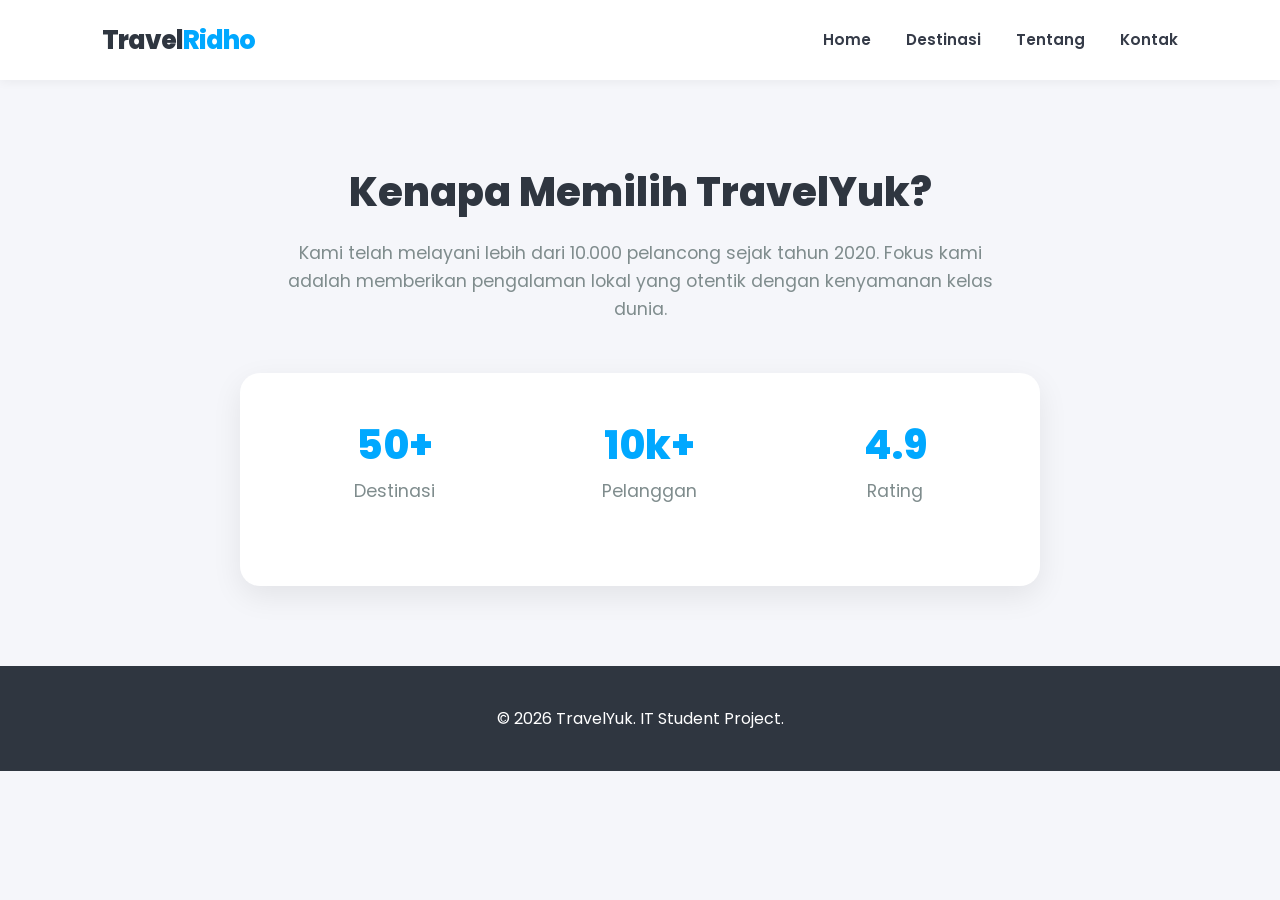
==== about.html @ 8c84e366 "new file:   about.html 	new file:   contact.html 	new file:   detail-bajo.html 	new file:   detail-b" ====
<!DOCTYPE html>
<html lang="id">
<head>
    <meta charset="UTF-8">
    <meta name="viewport" content="width=device-width, initial-scale=1.0">
    <title>Tentang Kami - TravelYuk</title>
    <link rel="stylesheet" href="style.css">
</head>
<body>

<nav>
    <div class="logo">Travel<span>Ridho</span></div>
    <ul>
        <li><a href="index.html">Home</a></li>
        <li><a href="product.html">Destinasi</a></li>
        <li><a href="about.html">Tentang</a></li>
        <li><a href="contact.html">Kontak</a></li>
    </ul>
</nav>

    <section class="section-padding">
        <div class="container">
            <div class="about-content" style="text-align: center; max-width: 800px; margin: 0 auto;">
                <h2>Kenapa Memilih TravelYuk?</h2>
                <p style="color: var(--text-muted); font-size: 1.1rem; margin-bottom: 40px;">
                    Kami telah melayani lebih dari 10.000 pelancong sejak tahun 2020. Fokus kami adalah memberikan pengalaman lokal yang otentik dengan kenyamanan kelas dunia.
                </p>
                
                <div class="stats">
                    <div class="stat-item">
                        <strong>50+</strong>
                        <p>Destinasi</p>
                    </div>
                    <div class="stat-item">
                        <strong>10k+</strong>
                        <p>Pelanggan</p>
                    </div>
                    <div class="stat-item">
                        <strong>4.9</strong>
                        <p>Rating</p>
                    </div>
                </div>
            </div>
        </div>
    </section>

    <footer>
        <div class="footer-content">
            <p>&copy; 2026 TravelYuk. IT Student Project.</p>
        </div>
    </footer>

</body>
</html>
---- style.css ----
@import url('https://fonts.googleapis.com/css2?family=Poppins:wght@300;400;600;800&display=swap');


:root {
    --primary: #00a8ff;
    --secondary: #0097e6;
    --accent: #fbc531;
    --dark: #2f3640;
    --light-bg: #f5f6fa;
    --white: #ffffff;
    --text-main: #353b48;
    --text-muted: #7f8c8d;
    --shadow: 0 10px 30px rgba(0,0,0,0.08);
    --transition: all 0.3s cubic-bezier(0.25, 0.8, 0.25, 1);
}

* {
    margin: 0;
    padding: 0;
    box-sizing: border-box;
    font-family: 'Poppins', sans-serif;
}

html {
    scroll-behavior: smooth;
}

body {
    background-color: var(--light-bg);
    color: var(--text-main);
    line-height: 1.6;
    overflow-x: hidden;
}


.container {
    max-width: 1200px;
    margin: 0 auto;
    padding: 0 20px;
}

.section-padding {
    padding: 80px 0;
}

h2 {
    font-size: 2.5rem;
    font-weight: 800;
    margin-bottom: 15px;
    color: var(--dark);
    text-align: center;
}

.content-section p, .section-padding p {
    display: block;
    width: 100%;
    max-width: 750px;
    margin: 0 auto 40px auto; 
    text-align: center;
    color: var(--text-muted);
    font-size: 1.1rem;
}

.btn-main {
    background-color: var(--primary);
    color: var(--white);
    padding: 14px 30px;
    border: none;
    border-radius: 50px;
    text-decoration: none;
    font-weight: 600;
    transition: var(--transition);
    display: inline-block;
    box-shadow: 0 4px 15px rgba(0, 168, 255, 0.3);
    cursor: pointer;
}

.btn-main:hover {
    background-color: var(--secondary);
    transform: translateY(-3px);
    box-shadow: 0 6px 20px rgba(0, 168, 255, 0.4);
}

/* --- Navigation --- */
nav {
    background-color: rgba(255, 255, 255, 0.95);
    backdrop-filter: blur(10px);
    height: 80px;
    display: flex;
    align-items: center;
    justify-content: space-between;
    padding: 0 8%;
    position: sticky;
    top: 0;
    z-index: 1000;
    box-shadow: 0 2px 10px rgba(0,0,0,0.05);
}

.logo {
    font-size: 1.6rem;
    font-weight: 800;
    color: var(--dark);
    letter-spacing: -1px;
}

.logo span { color: var(--primary); }

nav ul {
    display: flex;
    list-style: none;
    gap: 35px;
}

nav ul li a {
    text-decoration: none;
    color: var(--text-main);
    font-weight: 600;
    font-size: 0.95rem;
    transition: var(--transition);
}

nav ul li a:hover {
    color: var(--primary);
}

/* --- Hero Section (Index) --- */
.hero-large {
    height: 90vh;
    background: linear-gradient(rgba(0,0,0,0.4), rgba(0,0,0,0.4)), 
                url('https://images.unsplash.com/photo-1506929113675-b9299d39bb1d?auto=format&fit=crop&w=1500&q=80') center/cover;
    display: flex;
    align-items: center;
    justify-content: center;
    text-align: center;
    color: var(--white);
}

.hero-text h1 { 
    font-size: 4rem; 
    margin-bottom: 15px; 
    font-weight: 800;
}

.hero-text h1 b, .hero-text h1 span {
    color: var(--accent);
}

/* --- Product Grid & Cards --- */
.grid-container {
    display: grid;
    grid-template-columns: repeat(auto-fit, minmax(300px, 1fr));
    gap: 30px;
    margin-top: 50px;
    text-align: left; /* Mengembalikan teks di dalam kartu agar rapi kiri */
}

.card {
    background: var(--white);
    border-radius: 20px;
    overflow: hidden;
    box-shadow: var(--shadow);
    transition: var(--transition);
    position: relative;
}

.card:hover { transform: translateY(-12px); }

.card img { width: 100%; height: 230px; object-fit: cover; transition: var(--transition); }

.card:hover img { transform: scale(1.05); }

.badge {
    position: absolute; top: 20px; left: 20px;
    background: var(--accent);
    color: var(--dark);
    padding: 6px 16px; 
    border-radius: 50px; 
    font-size: 0.75rem; 
    font-weight: 800;
    z-index: 2;
}

.info { padding: 25px; }

.price-tag {
    display: block;
    font-size: 1.25rem;
    font-weight: 800;
    color: var(--primary);
    margin: 10px 0 15px;
}

.btn-outline {
    display: block;
    text-align: center;
    padding: 12px;
    border: 2px solid var(--primary);
    color: var(--primary);
    text-decoration: none;
    border-radius: 12px;
    font-weight: 600;
    transition: var(--transition);
}

.btn-outline:hover {
    background-color: var(--primary);
    color: var(--white);
}

/* --- About & Stats --- */
.stats {
    display: flex;
    justify-content: space-around;
    gap: 20px;
    margin-top: 50px;
    background: var(--white);
    padding: 40px;
    border-radius: 20px;
    box-shadow: var(--shadow);
}

.stat-item { text-align: center; }

.stat-item strong {
    display: block;
    font-size: 2.5rem;
    color: var(--primary);
    font-weight: 800;
}

/* --- Contact Page Style --- */
.contact-form {
    background: var(--white);
    padding: 50px;
    border-radius: 25px;
    box-shadow: var(--shadow);
    max-width: 650px;
    margin: 0 auto;
}

.form-group {
    margin-bottom: 20px;
    text-align: left;
}

.form-group label {
    display: block;
    margin-bottom: 8px;
    font-weight: 600;
}

.contact-form input, .contact-form textarea {
    width: 100%;
    padding: 15px;
    border: 2px solid var(--light-bg);
    border-radius: 12px;
    outline: none;
    transition: var(--transition);
}

.contact-form input:focus, .contact-form textarea:focus {
    border-color: var(--primary);
}

.btn-full { width: 100%; }

footer {
    background: var(--dark);
    color: var(--white);
    padding: 40px 0;
    text-align: center;
}


.detail-wrapper {
    display: flex;
    gap: 40px;
    align-items: flex-start;
}

.main-content {
    flex: 2; 
}

.sidebar-booking {
    flex: 1; 
    position: sticky;
    top: 100px; 
}

.detail-header-box {
    margin-bottom: 20px;
}

.detail-header-box h1 {
    text-align: left; 
    font-size: 2.5rem;
    margin-bottom: 5px;
}

.location-tag {
    color: var(--primary);
    font-weight: 600;
}

.main-image img {
    width: 100%;
    height: 400px;
    object-fit: cover;
    border-radius: 20px;
    margin-bottom: 30px;
    box-shadow: var(--shadow);
}

.description-section h3 {
    margin: 25px 0 15px;
    color: var(--dark);
    border-left: 4px solid var(--primary);
    padding-left: 15px;
}

.check-list {
    list-style: none;
    padding-left: 0;
}

.check-list li::before {
    content: '✓ ';
    color: var(--secondary);
    font-weight: bold;
    margin-right: 10px;
}

.itinerary {
    background: var(--white);
    padding: 20px;
    border-radius: 15px;
    border: 1px solid #eee;
}

.day {
    padding: 10px 0;
    border-bottom: 1px solid #f0f0f0;
}

.day:last-child { border: none; }


.booking-card {
    background: var(--white);
    padding: 30px;
    border-radius: 20px;
    box-shadow: 0 15px 40px rgba(0,0,0,0.1);
    text-align: center;
}

.price-label { font-size: 0.9rem; color: var(--text-muted); }

.price-value {
    color: var(--primary);
    font-size: 1.8rem;
    font-weight: 800;
    margin: 10px 0;
}

.price-value span { font-size: 1rem; color: var(--text-main); font-weight: 400; }

.promo-text { font-size: 0.85rem; margin-bottom: 20px; color: #2ecc71; font-weight: 600; }

.note { font-size: 0.75rem; color: var(--text-muted); margin-top: 15px; }


@media (max-width: 992px) {
    .detail-wrapper {
        flex-direction: column;
    }
    
    .sidebar-booking {
        width: 100%;
        position: relative;
        top: 0;
    }
}


@media (max-width: 768px) {
    .hero-text h1 { font-size: 2.5rem; }
    nav ul { display: none; }
    .stats { flex-direction: column; }
}
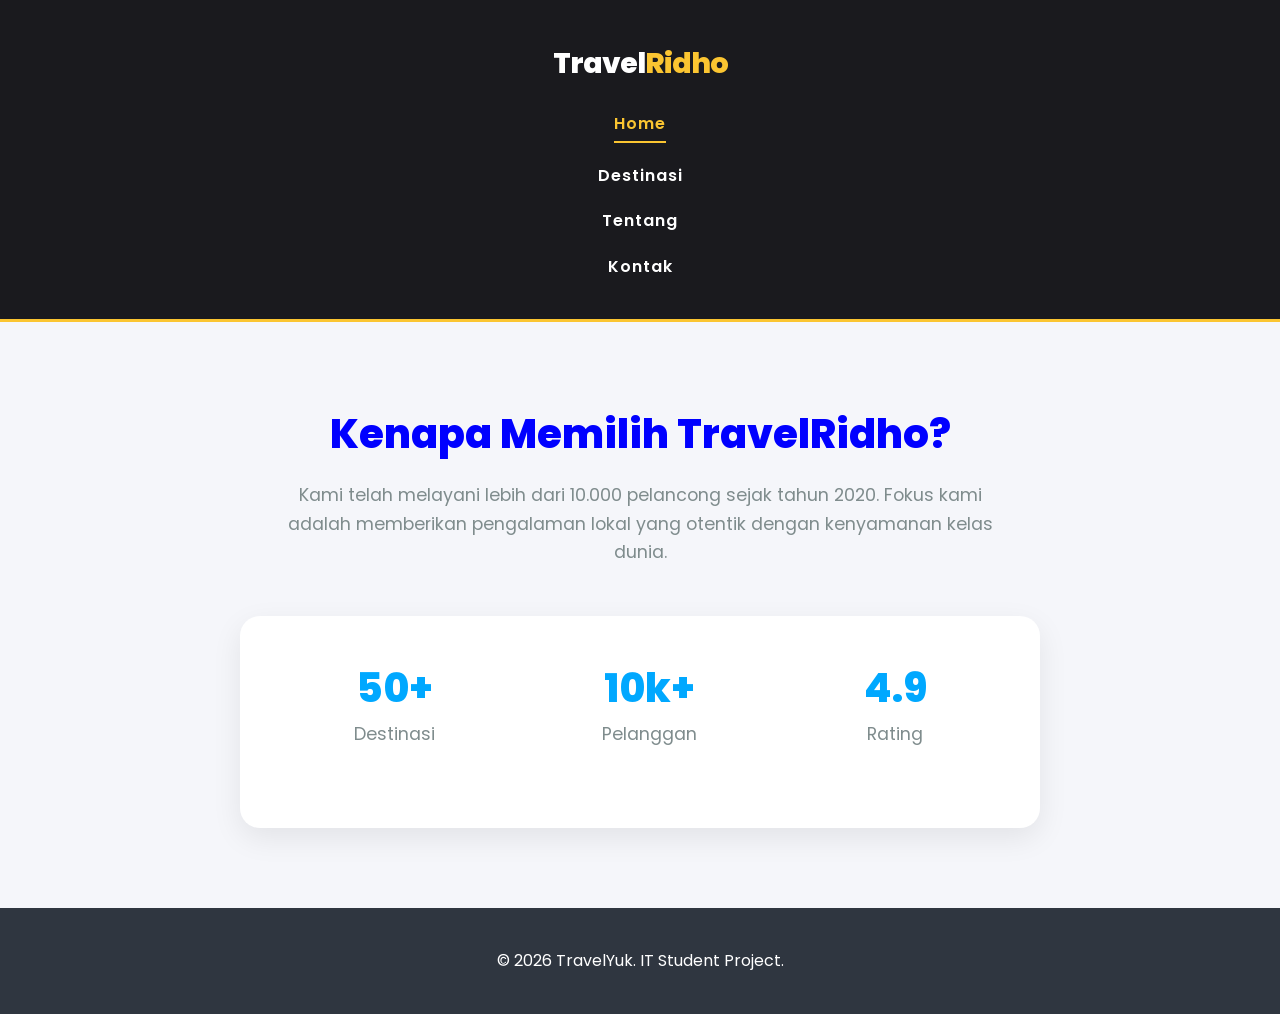
==== commit 2283d185: "Mengupdate html dan css" ====
--- a/about.html
+++ b/about.html
@@ -8,10 +8,11 @@
 </head>
 <body>
 
-<nav>
+<nav class="nav-vertical-box">
     <div class="logo">Travel<span>Ridho</span></div>
+    
     <ul>
-        <li><a href="index.html">Home</a></li>
+        <li><a href="index.html" class="active">Home</a></li>
         <li><a href="product.html">Destinasi</a></li>
         <li><a href="about.html">Tentang</a></li>
         <li><a href="contact.html">Kontak</a></li>
@@ -21,7 +22,7 @@
     <section class="section-padding">
         <div class="container">
             <div class="about-content" style="text-align: center; max-width: 800px; margin: 0 auto;">
-                <h2>Kenapa Memilih TravelYuk?</h2>
+                <h2>Kenapa Memilih TravelRidho?</h2>
                 <p style="color: var(--text-muted); font-size: 1.1rem; margin-bottom: 40px;">
                     Kami telah melayani lebih dari 10.000 pelancong sejak tahun 2020. Fokus kami adalah memberikan pengalaman lokal yang otentik dengan kenyamanan kelas dunia.
                 </p>
--- a/style.css
+++ b/style.css
@@ -1,6 +1,4 @@
-
 @import url('https://fonts.googleapis.com/css2?family=Poppins:wght@300;400;600;800&display=swap');
-
 
 :root {
     --primary: #00a8ff;
@@ -34,10 +32,64 @@
 }
 
 
+.grid-container-layout {
+    display: grid;
+    grid-template-columns: repeat(12, 1fr); 
+    gap: 15px; 
+    background-color: #333333; 
+    padding: 20px;
+    border-radius: 20px;
+    max-width: 1200px;
+    margin: 30px auto;
+    width: 95%; 
+}
+
+.item {
+    background-color: #130135; 
+    min-height: 45px;
+    display: flex;
+    align-items: center;
+    justify-content: center;
+    color: #d31919;
+    font-weight: bold;
+    font-size: 14px;
+    border-radius: 8px;
+    transition: var(--transition);
+    padding: 5px 10px;
+    text-align: center;
+}
+
+.item:hover {
+    opacity: 0.9;
+    transform: scale(1.02);
+}
+
+.span-1  { grid-column: span 1; }
+.span-2  { grid-column: span 2; }
+.span-3  { grid-column: span 3; }
+.span-4  { grid-column: span 4; }
+.span-5  { grid-column: span 5; }
+.span-6  { grid-column: span 6; }
+.span-7  { grid-column: span 7; }
+.span-8  { grid-column: span 8; }
+.span-9  { grid-column: span 9; }
+.span-10 { grid-column: span 10; }
+.span-11 { grid-column: span 11; }
+.span-12 { grid-column: span 12; }
+
+.caption {
+    grid-column: span 12;
+    text-align: center;
+    font-size: 14px;
+    color: rgba(255, 255, 255, 0.7);
+    margin-top: 10px;
+}
+
 .container {
     max-width: 1200px;
     margin: 0 auto;
     padding: 0 20px;
+    width: 100%;
 }
 
 .section-padding {
@@ -48,7 +100,7 @@
     font-size: 2.5rem;
     font-weight: 800;
     margin-bottom: 15px;
-    color: var(--dark);
+    color: blue;
     text-align: center;
 }
 
@@ -74,6 +126,7 @@
     display: inline-block;
     box-shadow: 0 4px 15px rgba(0, 168, 255, 0.3);
     cursor: pointer;
+    text-align: center;
 }
 
 .btn-main:hover {
@@ -82,77 +135,132 @@
     box-shadow: 0 6px 20px rgba(0, 168, 255, 0.4);
 }
 
-/* --- Navigation --- */
-nav {
-    background-color: rgba(255, 255, 255, 0.95);
-    backdrop-filter: blur(10px);
-    height: 80px;
-    display: flex;
-    align-items: center;
-    justify-content: space-between;
-    padding: 0 8%;
-    position: sticky;
-    top: 0;
-    z-index: 1000;
-    box-shadow: 0 2px 10px rgba(0,0,0,0.05);
-}
-
-.logo {
-    font-size: 1.6rem;
-    font-weight: 800;
-    color: var(--dark);
-    letter-spacing: -1px;
-}
-
-.logo span { color: var(--primary); }
-
-nav ul {
-    display: flex;
-    list-style: none;
-    gap: 35px;
-}
-
-nav ul li a {
-    text-decoration: none;
-    color: var(--text-main);
-    font-weight: 600;
-    font-size: 0.95rem;
-    transition: var(--transition);
-}
-
-nav ul li a:hover {
-    color: var(--primary);
-}
-
-/* --- Hero Section (Index) --- */
-.hero-large {
-    height: 90vh;
-    background: linear-gradient(rgba(0,0,0,0.4), rgba(0,0,0,0.4)), 
-                url('https://images.unsplash.com/photo-1506929113675-b9299d39bb1d?auto=format&fit=crop&w=1500&q=80') center/cover;
-    display: flex;
+
+.nav-vertical-box {
+    background-color: #1a1a1e; 
+    padding: 40px 20px;
+    text-align: center;
+    border-bottom: 3px solid #fbc531; 
+    width: 100%;
+    display: flex;
+    flex-direction: column; 
     align-items: center;
     justify-content: center;
+    height: auto;
+}
+
+
+.nav-vertical-box .logo {
+    font-size: 1.8rem;
+    font-weight: 800;
+    color: #ffffff; 
+    letter-spacing: -1px;
+    margin-bottom: 25px; 
+}
+
+.nav-vertical-box .logo span { 
+    color: #fbc531; 
+}
+
+
+.nav-vertical-box ul {
+    display: flex;
+    flex-direction: column; 
+    list-style: none;
+    gap: 20px; 
+    padding: 0;
+}
+
+.nav-vertical-box ul li a {
+    text-decoration: none;
+    color: #ffffff; 
+    font-weight: 600;
+    font-size: 1rem;
+    letter-spacing: 1px;
+    transition: var(--transition);
+    display: inline-block;
+}
+
+
+.nav-vertical-box ul li a.active {
+    color: #fbc531;
+    border-bottom: 2px solid #fbc531;
+    padding-bottom: 4px;
+}
+
+.nav-vertical-box ul li a:hover {
+    color: #fbc531;
+}
+
+@media (max-width: 992px), (max-width: 768px) {
+    nav.nav-vertical-box,
+    .nav-vertical-box ul { 
+        display: flex !important; 
+        flex-direction: column !important;
+    }
+}
+
+
+.hero-large {
+    position: relative;
+    height: 100vh; 
+    width: 100%;
+    background: linear-gradient(rgba(0, 0, 0, 0.5), rgba(0, 0, 0, 0.6)), 
+                url('/assets/alam.jpeg');
+    background-size: cover;
+    background-position: center;
+    background-repeat: no-repeat;
+    background-attachment: fixed; 
+    display: flex;
+    align-items: center;
+    justify-content: center;
     text-align: center;
     color: var(--white);
+    padding: 0 20px;
 }
 
 .hero-text h1 { 
     font-size: 4rem; 
     margin-bottom: 15px; 
     font-weight: 800;
+    line-height: 1.2;
 }
 
 .hero-text h1 b, .hero-text h1 span {
     color: var(--accent);
 }
 
-/* --- Product Grid & Cards --- */
+
+.music-player {
+    position: fixed;
+    bottom: 20px;
+    right: 20px;
+    z-index: 9999;
+    background: rgba(255, 255, 255, 0.15);
+    backdrop-filter: blur(10px);
+    -webkit-backdrop-filter: blur(10px);
+    padding: 10px;
+    border-radius: 50px;
+    display: flex;
+    align-items: center;
+    gap: 10px;
+    border: 1px solid rgba(255, 255, 255, 0.2);
+    box-shadow: var(--shadow);
+}
+
+.music-player p {
+    font-size: 12px;
+    color: white;
+    margin: 0 5px 0 10px;
+}
+
+
 .grid-container {
     display: grid;
-    grid-template-columns: repeat(auto-fit, minmax(300px, 1fr));
+    grid-template-columns: repeat(auto-fit, minmax(280px, 1fr));
     gap: 30px;
     margin-top: 50px;
-    text-align: left; /* Mengembalikan teks di dalam kartu agar rapi kiri */
+    text-align: left; 
 }
 
 .card {
@@ -162,6 +270,7 @@
     box-shadow: var(--shadow);
     transition: var(--transition);
     position: relative;
+    width: 100%;
 }
 
 .card:hover { transform: translateY(-12px); }
@@ -208,7 +317,7 @@
     color: var(--white);
 }
 
-/* --- About & Stats --- */
+
 .stats {
     display: flex;
     justify-content: space-around;
@@ -229,7 +338,7 @@
     font-weight: 800;
 }
 
-/* --- Contact Page Style --- */
+
 .contact-form {
     background: var(--white);
     padding: 50px;
@@ -237,6 +346,7 @@
     box-shadow: var(--shadow);
     max-width: 650px;
     margin: 0 auto;
+    width: 100%;
 }
 
 .form-group {
@@ -270,6 +380,7 @@
     color: var(--white);
     padding: 40px 0;
     text-align: center;
+    width: 100%;
 }
 
 
@@ -281,12 +392,14 @@
 
 .main-content {
     flex: 2; 
+    width: 100%;
 }
 
 .sidebar-booking {
     flex: 1; 
     position: sticky;
     top: 100px; 
+    width: 100%;
 }
 
 .detail-header-box {
@@ -346,7 +459,6 @@
 
 .day:last-child { border: none; }
 
-
 .booking-card {
     background: var(--white);
     padding: 30px;
@@ -374,18 +486,77 @@
 @media (max-width: 992px) {
     .detail-wrapper {
         flex-direction: column;
+        gap: 30px;
     }
     
     .sidebar-booking {
-        width: 100%;
         position: relative;
         top: 0;
     }
+
+    .section-padding {
+        padding: 50px 0;
+    }
+
+    h2 {
+        font-size: 2rem;
+    }
+
+    .span-1, .span-2, .span-3, .span-4, .span-5, .span-6, .span-7, .span-8, .span-9, .span-10, .span-11, .span-12 {
+        grid-column: span 12 !important;
+    }
 }
 
 
 @media (max-width: 768px) {
-    .hero-text h1 { font-size: 2.5rem; }
-    nav ul { display: none; }
-    .stats { flex-direction: column; }
+   
+    .hero-text h1 { 
+        font-size: 2.3rem; 
+    }
+    
+    .hero-text p {
+        font-size: 1rem;
+    }
+
+
+    nav {
+        padding: 0 20px;
+    }
+    
+    nav ul { 
+        display: none; 
+    }
+
+
+    .stats { 
+        flex-direction: column; 
+        gap: 30px;
+        padding: 30px 20px;
+    }
+
+    .contact-form {
+        padding: 30px 20px;
+    }
+
+    .main-image img {
+        height: 250px;
+    }
+
+    .detail-header-box h1 {
+        font-size: 1.8rem;
+    }
+
+    .music-player {
+        bottom: 10px;
+        right: 10px;
+        padding: 6px;
+    }
+    
+    .music-player p {
+        display: none; 
+    }
+    
+    .music-player audio {
+        width: 140px;
+    }
 }
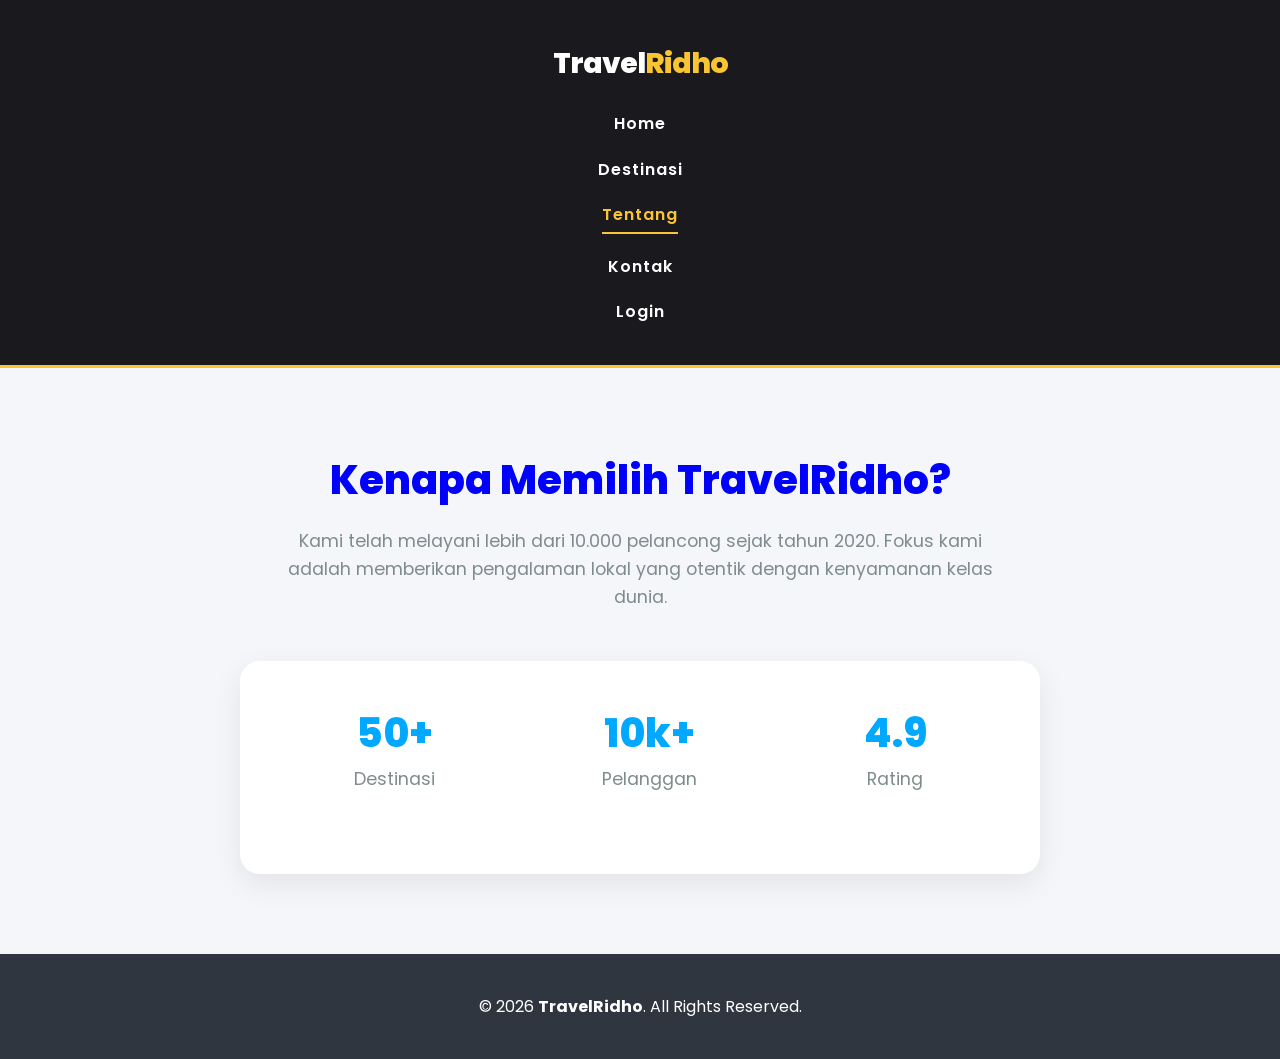
==== commit a772820c: "Menambahkan halaman login beserta dashboard admin" ====
--- a/about.html
+++ b/about.html
@@ -12,10 +12,11 @@
     <div class="logo">Travel<span>Ridho</span></div>
     
     <ul>
-        <li><a href="index.html" class="active">Home</a></li>
+        <li><a href="index.html">Home</a></li>
         <li><a href="product.html">Destinasi</a></li>
-        <li><a href="about.html">Tentang</a></li>
+        <li><a href="about.html" class="active">Tentang</a></li>
         <li><a href="contact.html">Kontak</a></li>
+        <li><a href="login.html">Login</a></li>
     </ul>
 </nav>
 
@@ -47,7 +48,7 @@
 
     <footer>
         <div class="footer-content">
-            <p>&copy; 2026 TravelYuk. IT Student Project.</p>
+            <p>&copy; 2026 <strong>TravelRidho</strong>. All Rights Reserved.</p>   
         </div>
     </footer>
 
--- a/style.css
+++ b/style.css
@@ -511,7 +511,7 @@
 @media (max-width: 768px) {
    
     .hero-text h1 { 
-        font-size: 2.3rem; 
+        font-size: 2.31rem; 
     }
     
     .hero-text p {
